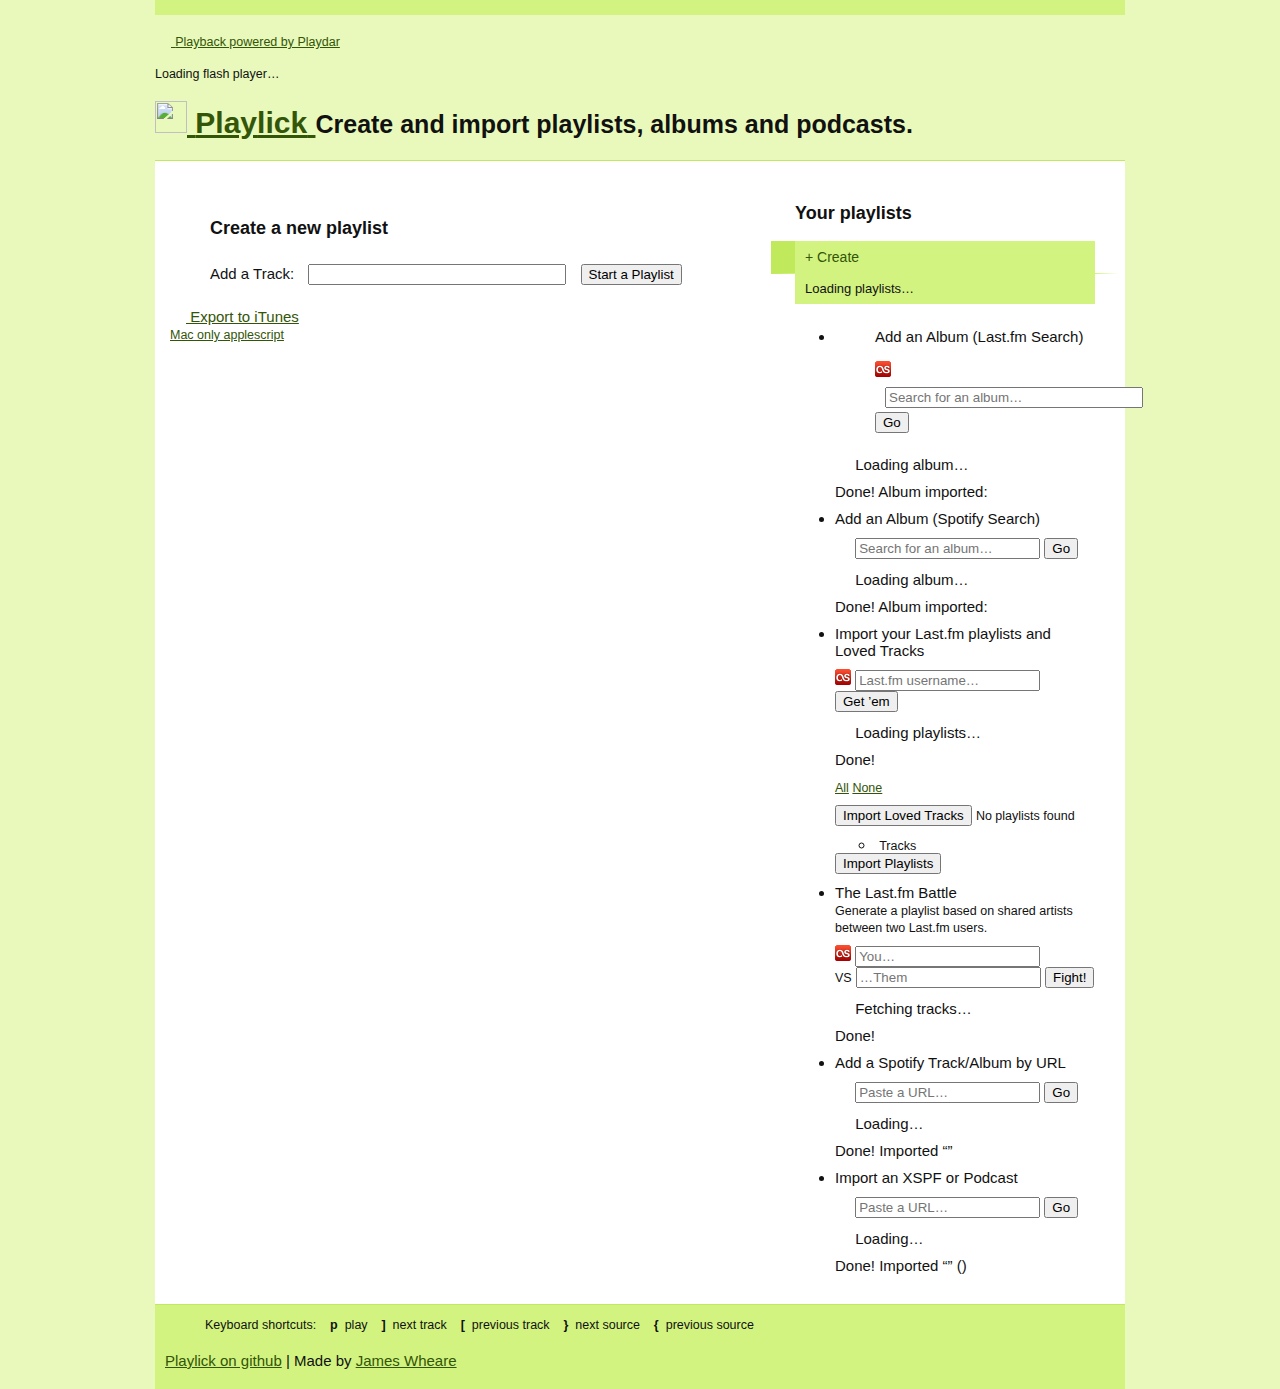
==== public/index.html @ 2d64e6e4 "Add shortcuts for next/previous source }/{" ====
<!DOCTYPE html>
<html lang="en">
    <head>
        <meta charset="utf-8">
        <title>Playlick</title>
        <meta name="description" content="Create and import playlists, albums and podcasts">
        <meta name="keywords" content="playlist, music, album, last.fm, podcast, playlick, playdar, github">
        <link rel="stylesheet" href="/playlick.css">
    </head>
    <body>
        <div id="viewport">
            <div id="powered">
                <p>
                    <a href="http://www.playdar.org/" class="icon">
                        <img src="/playdar_logo_16x16.png" width="16" height="16">
                        <small>Playback powered by Playdar</small>
                    </a>
                </p>
                <p>
                    <small id="playdarStatus">Loading flash player…</small>
                </p>
            </div>
            <h1 id="title">
                <a href="/" id="titleLink">
                    <img src="/logo.gif" width="32" height="32" class="logo">
                    <!-- <img src="/logo2.png" width="31" height="33" class="logo2"> -->
                    Play<span>lick</span>
                </a>
                <small>Create and import playlists, albums and podcasts.</small>
            </h1>
            
            <div id="content">
                <div id="sm2-container"></div>
                
                <div id="sidebar">
                    <h1>Your playlists</h1>
                    <div class="sidebar_list">
                        <ul id="playlists">
                            <li class="current"><a href="#new" id="create_playlist" class="playlist">+ Create</a></li>
                        </ul>
                        
                        <p id="loading_playlists">Loading playlists…</p>
                    </div>
                    <div class="sidebar_list">
                        <ul id="importers">
                            <li class="importer">
                                <form id="album_form">
                                    <p class="label">
                                        <label for="album_import_input">Add an Album (Last.fm Search)</label>
                                    </p>
                                    
                                    <img src="lastfm_icon.gif" width="16" height="16" class="favicon">
                                    <input type="text" name="album" id="album_import_input" class="importer_input" autocomplete="off" placeholder="Search for an album…" />
                                    <input type="hidden" name="artist_name" id="album_import_artist" />
                                    <input type="hidden" name="album_name" id="album_import_name" />
                                    <input type="submit" id="album_button" value="Go" />
                                </form>
                                <p class="messages" id="album_loading"><img src="/track_scanning.gif" width="16" height="16"> Loading album…</p>
                                <p class="messages" id="album_done">Done! Album imported: <span id="album_name"></span></p>
                                <p class="messages" id="album_error"></p>
                            </li>
                            
                            <li class="importer">
                                <form id="spotify_album_form">
                                    <p class="label">
                                        <label for="spotify_album_import_input">Add an Album (Spotify Search)</label>
                                    </p>
                                    
                                    <img src="spotify_icon.gif" width="16" height="16" class="favicon">
                                    <input type="text" name="album" id="spotify_album_import_input" class="importer_input" autocomplete="off" placeholder="Search for an album…" />
                                    <input type="hidden" name="spotifyUrl" id="spotify_album_import_url" />
                                    <input type="submit" id="spotify_album_button" value="Go" />
                                </form>
                                <p class="messages" id="spotify_album_loading"><img src="/track_scanning.gif" width="16" height="16"> Loading album…</p>
                                <p class="messages" id="spotify_album_done">Done! Album imported: <span id="spotify_album_name"></span></p>
                                <p class="messages" id="spotify_album_error"></p>
                            </li>
                            
                            <li class="importer">
                                <form id="lastfm_form">
                                    <p class="label">
                                        <label for="lastfm_input">Import your Last.fm playlists and Loved Tracks</label>
                                    </p>
                                    <img src="lastfm_icon.gif" width="16" height="16" class="favicon">
                                    <input type="text" name="username" id="lastfm_input" class="importer_input" placeholder="Last.fm username…" />
                                    <input type="submit" id="lastfm_button" value="Get ’em" />
                                </form>
                                
                                <p class="messages" id="lastfm_loading"><img src="/track_scanning.gif" width="16" height="16"> Loading playlists…</p>
                                <p class="messages" id="lastfm_error"></p>
                                <p class="messages" id="lastfm_import_error"></p>
                                <p class="messages" id="lastfm_imported">Done!</p>
                                
                                <form id="lastfm_playlists_form">
                                    <p class="messages" id="lastfm_done">
                                        <small id="lastfm_playlists_count"></small>
                                        <small>
                                            <a href="#" id="lastfm_playlists_all">All</a>
                                            <a href="#" id="lastfm_playlists_none">None</a>
                                        </small>
                                    </p>
                                    <p class="messages" id="lastfm_error_no_playlists">
                                        <input type="submit" value="Import Loved Tracks">
                                        <small>No playlists found</small>
                                    </p>
                                    <ul id="lastfm_playlists">
                                        <li class="header">&nbsp;<small>Tracks</small></li>
                                    </ul>
                                    <input type="submit" value="Import Playlists" class="submit">
                                </form>
                            </li>
                            
                            <li class="importer">
                                <form id="lastfm_battle_form">
                                    <p class="label">
                                        <label for="lastfm_battle_input_you">
                                            The Last.fm Battle
                                            <br>
                                            <small>Generate a playlist based on shared artists between two Last.fm users.</small>
                                        </label>
                                    </p>
                                    <img src="lastfm_icon.gif" width="16" height="16" class="favicon">
                                    
                                    <input type="text" name="you" id="lastfm_battle_input_you" placeholder="You…" />
                                    <br>
                                    <label for="lastfm_battle_input_they" class="favicon"><small>VS</small></label>
                                    <input type="text" name="they" id="lastfm_battle_input_they" placeholder="…Them" />
                                    <input type="submit" id="lastfm_battle_button" value="Fight!" />
                                    
                                    <p class="messages" id="generate_loading"><img src="/track_scanning.gif" width="16" height="16"> Fetching tracks…</p>
                                    <p class="messages" id="generate_done">Done!</p>
                                    <p class="messages" id="generate_error"></p>
                                </form>
                            </li>
                            
                            <li class="importer">
                                <form id="spotify_form">
                                    <p class="label">
                                        <label for="spotify_input">Add a Spotify Track/Album by URL</label>
                                    </p>
                                    
                                    <img src="spotify_icon.gif" width="16" height="16" class="favicon">
                                    <input type="text" name="url" id="spotify_input" class="importer_input" placeholder="Paste a URL…">
                                    <input type="submit" id="url_button" value="Go">
                                </form>
                                <p class="messages" id="spotify_loading"><img src="/track_scanning.gif" width="16" height="16"> Loading…</p>
                                <p class="messages" id="spotify_done">Done! Imported “<span id="spotify_title"></span>”</p>
                                <p class="messages" id="spotify_error"></p>
                            </li>
                            
                            <li class="importer">
                                <form id="url_form">
                                    <p class="label">
                                        <label for="url_input">Import an XSPF or Podcast</label>
                                    </p>
                                    
                                    <img src="podcast_icon.gif" width="16" height="16" class="favicon">
                                    <input type="text" name="url" id="url_input" class="importer_input" placeholder="Paste a URL…">
                                    <input type="submit" id="url_button" value="Go">
                                </form>
                                <p class="messages" id="url_loading"><img src="/track_scanning.gif" width="16" height="16"> Loading…</p>
                                <p class="messages" id="url_done">Done! Imported “<span id="url_title"></span>” (<span id="url_count"></span>)</p>
                                <p class="messages" id="url_error"></p>
                            </li>
                        </ul>
                    </div>
                </div>
                
                <div id="main">
                    <div id="manage">
                        <h1 id="playlistTitle">Create a new playlist</h1>
                        
                        <ol class="trackList" id="playlist"></ol>
                        
                        <form id="add_to_playlist">
                            <label for="add_track_input">Add a Track:</label>
                            <input type="text" name="track" id="add_track_input" />
                            <input type="hidden" name="artist_name" id="add_track_artist" />
                            <input type="hidden" name="track_name" id="add_track_name" />
                            <input type="submit" id="add_track_button" value="Start a Playlist" />
                        </form>
                        
                        <p id="tracksLoading"><img src="/track_scanning.gif" width="16" height="16">Loading tracks…</p>
                        <p id="tracksError">Failed to load tracks. Please try again later.</p>
                        
                        <div id="listActions">
                            <a id="playlistApplescript" href="#">
                                <img src="/itunes.png" width="16" height="16">
                                Export&nbsp;to&nbsp;iTunes<br>
                                <small>Mac&nbsp;only&nbsp;applescript</small>
                            </a>
                        </div>
                    </div>
                </div>
                
                <div id="footer">
                    <p id="shortcuts"><small>Keyboard shortcuts: &nbsp;&nbsp; <b>p</b>&nbsp;&nbsp;play &nbsp;&nbsp; <b>]</b>&nbsp;&nbsp;next track &nbsp;&nbsp; <b>[</b>&nbsp;&nbsp;previous track &nbsp;&nbsp; <b>}</b>&nbsp;&nbsp;next source &nbsp;&nbsp; <b>{</b>&nbsp;&nbsp;previous source</small></p>
                    
                    <p id="credits">
                        <a href="http://github.com/jwheare/playlick/tree/master">Playlick on github</a>
                        | Made by <a href="http://james.wheare.org/" rel="author">James Wheare</a>
                    </p>
                </div>
            </div>
        </div>
        
        <!-- jQuery -->
        <script src="/lib/jquery.js"></script>
        <script src="/lib/jquery-ui.js"></script>
        <script src="/lib/jquery.autocomplete.pack.js"></script>
        
        <!-- CouchDB -->
        <script src="/lib/couch.js"></script>
        
        <!-- Playdar -->
        <script src="/lib/playdar/playdar_compressed.js"></script>
        
        <!-- App -->
        <script src="/js/playlick.js"></script>
        
        <script>
            PLAYLICK.init();
            
            Playdar.setupClient(PLAYDAR.playdar_listeners);
            new Playdar.SM2Player(
                '/lib/sm2/script/soundmanager2-nodebug-jsmin.js',
                '/lib/sm2/swf/soundmanager2_flash9.swf',
                PLAYDAR.soundmanager_ready,
                {
                    debugMode: false
                }
            );
            
            Playdar.USE_STATUS_BAR = false;
            Playdar.MAX_CONCURRENT_RESOLUTIONS = 20;
            Playdar.auth_details.receiverurl = Playdar.Util.location_from_url("/playdar_auth.html").href;
        </script>
        
        <script type="text/javascript">
var _gaq = _gaq || [];
_gaq.push(['_setAccount', 'UA-174601-6']);
_gaq.push(['_trackPageview']);
(function() {
    var ga = document.createElement('script');
    ga.src = ('https:' == document.location.protocol ? 'https://ssl' : 'http://www') + '.google-analytics.com/ga.js';
    ga.setAttribute('async', 'true');
    document.documentElement.firstChild.appendChild(ga);
})();
        </script>
    </body>
</html>
---- playlick.css ----
/* Pallette
-------
#335507
#4c7a0f
#6ea31e
#92c137
#a8d840
#c0e95b
#d2f380
#e8f9bb
------- */
body {
    margin: 0;
    padding: 0 15px;
    font: normal 15px 'Helvetica', sans-serif;
    color: #111;
    background: #e8f9bb;
}
a img,
img {
    border: 0;
}
a {
    color: #335507;
}

form {
    margin: 0;
    padding: 0;
}

#viewport {
    width: 970px;
    margin: 0 auto;
    border-top: 15px solid #d2f380;
}

#content {
    clear: both;
    padding: 40px 0 0 0;
    border-top: 1px solid #c0e95b;
    background: #fff;
}
#content p {
    margin: 10px 0;
}

#content h1 {
    font-size: 18px;
    line-height: 25px;
}

/* Sidebar */
#sidebar {
    float: right;
    width: 300px;
    margin: 0 30px 15px 30px;
}
#sidebar h1 {
    margin: 0 0 15px 0;
}
.sidebar_list {
    margin: 15px 0;
}
.sidebar_list p#loading_playlists {
    margin: 0;
    padding: 5px 10px;
    font-size: 13px;
    line-height: 1.5;
    background: #d2f380;
}
.sidebar_list p#loading_playlists.unavailable {
    background: #f37d70;
}
ul#playlists {
    margin: 0;
    padding: 0;
    list-style-type: none;
    font-size: 14px;
}
ul#playlists li {
    margin: 0 -24px;
    border-right: 24px solid #fff;
    border-left: 24px solid #fff;
    border-bottom: 1px solid #d2f380;
    line-height: 32px;
}
ul#playlists li img {
    float: right;
    margin: 7px 0 0 3px;
    vertical-align: middle;
}
ul#playlists li a.playlist {
    display: block;
    padding: 0 10px;
    text-decoration: none;
    background: #e8f9bb;
}
ul#playlists li.current a.playlist {
    background: #d2f380;
}

ul#playlists li.current {
    border-left-color: #c0e95b;
}
ul#playlists li.playing a.playlist {
    background: #a8d840;
}
ul#playlists li a.playlist:hover {
    background: #c0e95b;
}
ul#playlists li a.playlist:active {
    background: #a8d840;
}

ul#playlists li form {
    padding: 0 7px;
    line-height: 32px;
    background: #c0e95b;
}
ul#playlists li a.edit_playlist {
    float: right;
    padding: 0 6px;
    font-size: 11px;
    visibility: hidden;
    background: #a8d840;
    text-decoration: none;
}
ul#playlists li:hover a.edit_playlist {
    visibility: visible;
}
ul#playlists li a.edit_playlist:hover {
    background: #92c137;
}

ul#playlists li a.playlist_playing {
    float: left;
    display: block;
    width: 24px;
    height: 32px;
    margin-left: -24px;
    padding: 0;
    text-align: center;
    font-size: 11px;
    text-decoration: none;
    cursor: default;
}
ul#playlists li.playing a.playlist_playing {
    background: #a8d840 url('track_play.gif') no-repeat 50% 50%;
}
ul#playlists li.playing a.playlist_playing:hover {
    background-color: #92c137;
}

ul#playlists li a.delete_playlist {
    float: right;
    width: 24px;
    margin-right: -24px;
    padding: 0;
    text-align: center;
    font-size: 11px;
    visibility: hidden;
    text-decoration: none;
}
ul#playlists li:hover a.delete_playlist {
    visibility: visible;
}
ul#playlists li a.delete_playlist:hover {
    background: #eee;
}
ul#playlists li input {
    margin-right: 5px;
}
ul#playlists li input.playlist_name {
    width: 180px;
}

#playdar {
    vertical-align: middle;
}
#playdar img {
    margin-right: 3px;
}

/* Main */
#main {
    float: left;
    width: 580px;
    margin: 15px;
    min-height: 200px;
}
#main h1 {
    margin: 0 0 15px 40px;
}
#main h1 img {
    float: right;
    margin: 0 24px 24px 0;
    vertical-align: middle;
}
#main h1 small {
    display: block;
    font-weight: normal;
    font-size: 12px;
    line-height: 20px;
}

p#shortcuts {
    margin: 0 0 20px 40px;
}

p#tracksLoading {
    display: none;
    margin: 0 0 20px 40px;
    line-height: 39px;
}
p#tracksLoading img {
    vertical-align: middle;
    margin-left: -27px;
    padding-right: 11px;
}
p#tracksError {
    display: none;
    margin: 0 0 20px 40px;
    line-height: 39px;
    color: #B0252B;
}

/* Import */
#import {
    display: none;
}
#import p.messages {
    display: none;
    margin: 20px 0 20px 40px;
}
#import p.messages img {
    margin: -3px 5px 0 0;
    vertical-align: middle;
}

/* Add track form */
form#add_to_playlist,
form#import_playlist_form,
form#xspf_form,
form#podcast_form,
form#album_form {
    margin: 20px 0 20px 40px;
    line-height: 25px;
}
form#add_to_playlist input#add_track_input,
form#import_playlist_form input#import_playlist_input,
form#album_form input#album_import_input,
form#xspf_form input#xspf_input,
form#podcast_form input#podcast_input {
    margin: 0 10px;
    width: 250px;
}

/* Track list */
.trackList {
    clear: both;
    margin: 0;
    padding: 0;
    list-style: none;
}
.trackList li {
    border-bottom: 1px solid #c0e95b;
    border-right: 24px solid #fff;
    font-size: 14px;
    line-height: 39px;
}
.trackList li.placeholder {
    border-top: 1px solid #335507;
}
.trackList li span.status {
    display: block;
    float: left;
    width: 39px;
    height: 39px;
    text-align: center;
}
.trackList li.scanning span.status {
    background: url('track_scanning.gif') no-repeat 50% 50%;
}
.trackList li.perfectMatch span.status {
    background: url('track_play.gif') no-repeat 50% 50%;
}
.trackList li span.status span {
    display: none;
}
.trackList li.perfectMatch span.status span.play {
    display: inline;
}
.trackList a.item {
    display: block;
    text-decoration: none;
}
.trackList span.contributor {
    margin-right: 3px;
    color: #4c7a0f;
}
.trackList strong.fn {
}
.trackList li.match {
    background-color: #e8f9bb;
}
.trackList li.match:hover {
    background-color: #a8d840;
}
.trackList li.playing,
.trackList li.paused {
    background: #c0e95b url('track_progress.gif') repeat-y 0 0;
}
.trackList li.playing:hover,
.trackList li.paused:hover {
    background-color: #a8d840;
}
.trackList a.remove {
    float: right;
    width: 24px;
    margin-right: -24px;
    padding: 0;
    text-align: center;
    font-size: 11px;
    visibility: hidden;
    text-decoration: none;
}
.trackList li:hover a.remove,
.trackList li.ui-sortable-helper a.remove {
    visibility: visible;
}
.trackList a.remove:hover {
    background: #eee;
}

.trackList a.show_sources {
    float: right;
    padding: 0 6px;
    font-size: 11px;
    visibility: hidden;
    background: #d2f380;
    text-decoration: none;
}
.trackList span.elapsed {
    float: right;
    visibility: hidden;
    margin-right: 8px;
    color: #335507;
    font-size: 11px;
}
.trackList li.perfectMatch span.elapsed {
    visibility: visible;
}
.trackList li.match:hover a.show_sources,
.trackList li.open a.show_sources {
    visibility: visible;
}
.trackList a.show_sources:hover {
    background: #c0e95b;
}

.sources {
    display: none;
    font-size: 12px;
    line-height: 22px;
}
.trackList li.open .sources {
    display: block;
}
.sources table {
    width: 100%;
    margin: 0;
    padding: 0;
    border: 0;
    background: #fff;
}
.sources table tbody td {
    background: #d2f380;
}
.sources table tbody.choice td {
    background: #c0e95b;
}
.sources table tbody:hover td {
    cursor: pointer;
    background: #a8d840;
}
.sources table td {
    padding: 8px 0 0 8px;
    border-top: 1px solid #c0e95b;
    vertical-align: top;
    color: #4c7a0f;
}
.sources table tr.info td,
.sources tbody > tr:first-child td {
    border-top: 0;
}
.sources table td.name img {
    float: right;
    margin: 5px 10px 5px 0;
    border: 1px solid #335507;
    -moz-border-radius: 3px;
    -webkit-border-radius: 3px;
}
.sources table td.name span {
    color: #335507;
}
.sources table tr.info td {
    padding-bottom: 8px;
    color: #6ea31e;
    line-height: 12px;
}
.sources table td.choice,
.sources table td.score {
    width: 18px;
    padding-right: 3px;
    text-align: center;
    vertical-align: middle;
}
.sources table td.score {
    font-size: 11px;
}
.sources table td.time,
.sources table td.size,
.sources table td.bitrate {
    width: 60px;
    padding-right: 8px;
    text-align: right;
}

#footer {
    margin-top: 15px;
    padding: 10px;
    clear: both;
    background: #d2f380;
    border-top: 1px solid #c0e95b;
}

/**
 * Autocomplete
**/

.ac_results {
    width: 253px !important;
    padding: 0;
    border: 1px solid #6ea31e;
    border-top: 0;
    overflow: hidden;
    z-index: 99999;
    background: #fff;
    color: #4c7a0f;
}

.ac_results ul {
    width: 100%;
    padding: 0;
    margin: 0;
    list-style: none;
}

.ac_results li {
    margin: 0;
    padding: 3px 5px;
    cursor: default;
    display: block;
    font-size: 13px;
    line-height: 18px;
    overflow: hidden;
}
.ac_results li strong {
    color: #335507;
}

.ac_loading {
    background: white url('indicator.gif') right center no-repeat;
}

.ac_odd {
    background-color: #e8f9bb;
}

.ac_over {
    background-color: #c0e95b;
}
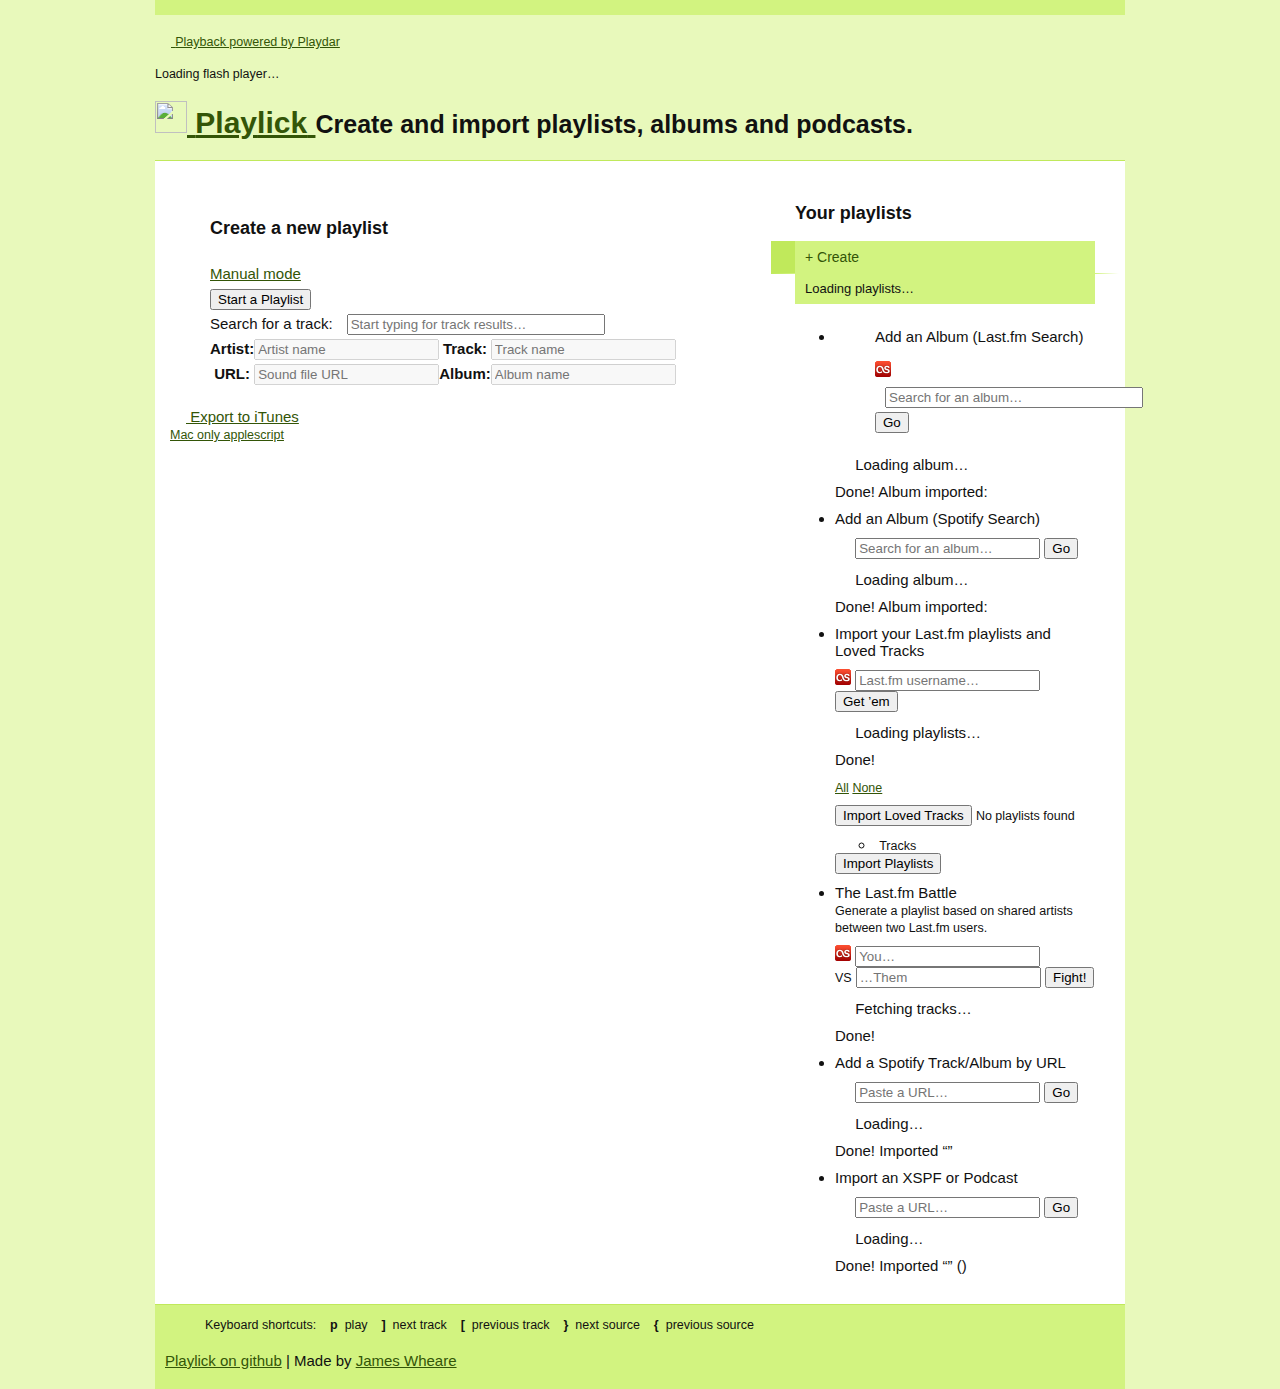
==== commit 927287ea: "Add track placeholder text and field focusing" ====
--- a/public/index.html
+++ b/public/index.html
@@ -30,8 +30,6 @@
             </h1>
             
             <div id="content">
-                <div id="sm2-container"></div>
-                
                 <div id="sidebar">
                     <h1>Your playlists</h1>
                     <div class="sidebar_list">
@@ -50,10 +48,10 @@
                                     </p>
                                     
                                     <img src="lastfm_icon.gif" width="16" height="16" class="favicon">
-                                    <input type="text" name="album" id="album_import_input" class="importer_input" autocomplete="off" placeholder="Search for an album…" />
-                                    <input type="hidden" name="artist_name" id="album_import_artist" />
-                                    <input type="hidden" name="album_name" id="album_import_name" />
-                                    <input type="submit" id="album_button" value="Go" />
+                                    <input type="text" name="album" id="album_import_input" class="importer_input" autocomplete="off" placeholder="Search for an album…">
+                                    <input type="hidden" name="artist_name" id="album_import_artist">
+                                    <input type="hidden" name="album_name" id="album_import_name">
+                                    <input type="submit" id="album_button" value="Go">
                                 </form>
                                 <p class="messages" id="album_loading"><img src="/track_scanning.gif" width="16" height="16"> Loading album…</p>
                                 <p class="messages" id="album_done">Done! Album imported: <span id="album_name"></span></p>
@@ -67,9 +65,9 @@
                                     </p>
                                     
                                     <img src="spotify_icon.gif" width="16" height="16" class="favicon">
-                                    <input type="text" name="album" id="spotify_album_import_input" class="importer_input" autocomplete="off" placeholder="Search for an album…" />
-                                    <input type="hidden" name="spotifyUrl" id="spotify_album_import_url" />
-                                    <input type="submit" id="spotify_album_button" value="Go" />
+                                    <input type="text" name="album" id="spotify_album_import_input" class="importer_input" autocomplete="off" placeholder="Search for an album…">
+                                    <input type="hidden" name="spotifyUrl" id="spotify_album_import_url">
+                                    <input type="submit" id="spotify_album_button" value="Go">
                                 </form>
                                 <p class="messages" id="spotify_album_loading"><img src="/track_scanning.gif" width="16" height="16"> Loading album…</p>
                                 <p class="messages" id="spotify_album_done">Done! Album imported: <span id="spotify_album_name"></span></p>
@@ -82,8 +80,8 @@
                                         <label for="lastfm_input">Import your Last.fm playlists and Loved Tracks</label>
                                     </p>
                                     <img src="lastfm_icon.gif" width="16" height="16" class="favicon">
-                                    <input type="text" name="username" id="lastfm_input" class="importer_input" placeholder="Last.fm username…" />
-                                    <input type="submit" id="lastfm_button" value="Get ’em" />
+                                    <input type="text" name="username" id="lastfm_input" class="importer_input" placeholder="Last.fm username…">
+                                    <input type="submit" id="lastfm_button" value="Get ’em">
                                 </form>
                                 
                                 <p class="messages" id="lastfm_loading"><img src="/track_scanning.gif" width="16" height="16"> Loading playlists…</p>
@@ -121,11 +119,11 @@
                                     </p>
                                     <img src="lastfm_icon.gif" width="16" height="16" class="favicon">
                                     
-                                    <input type="text" name="you" id="lastfm_battle_input_you" placeholder="You…" />
+                                    <input type="text" name="you" id="lastfm_battle_input_you" class="importer_input" placeholder="You…">
                                     <br>
                                     <label for="lastfm_battle_input_they" class="favicon"><small>VS</small></label>
-                                    <input type="text" name="they" id="lastfm_battle_input_they" placeholder="…Them" />
-                                    <input type="submit" id="lastfm_battle_button" value="Fight!" />
+                                    <input type="text" name="they" id="lastfm_battle_input_they" class="importer_input" placeholder="…Them">
+                                    <input type="submit" id="lastfm_battle_button" value="Fight!">
                                     
                                     <p class="messages" id="generate_loading"><img src="/track_scanning.gif" width="16" height="16"> Fetching tracks…</p>
                                     <p class="messages" id="generate_done">Done!</p>
@@ -167,29 +165,66 @@
                 </div>
                 
                 <div id="main">
-                    <div id="manage">
-                        <h1 id="playlistTitle">Create a new playlist</h1>
-                        
-                        <ol class="trackList" id="playlist"></ol>
-                        
-                        <form id="add_to_playlist">
-                            <label for="add_track_input">Add a Track:</label>
-                            <input type="text" name="track" id="add_track_input" />
-                            <input type="hidden" name="artist_name" id="add_track_artist" />
-                            <input type="hidden" name="track_name" id="add_track_name" />
-                            <input type="submit" id="add_track_button" value="Start a Playlist" />
-                        </form>
-                        
-                        <p id="tracksLoading"><img src="/track_scanning.gif" width="16" height="16">Loading tracks…</p>
-                        <p id="tracksError">Failed to load tracks. Please try again later.</p>
-                        
-                        <div id="listActions">
-                            <a id="playlistApplescript" href="#">
-                                <img src="/itunes.png" width="16" height="16">
-                                Export&nbsp;to&nbsp;iTunes<br>
-                                <small>Mac&nbsp;only&nbsp;applescript</small>
-                            </a>
+                    <h1 id="playlistTitle">Create a new playlist</h1>
+                    
+                    <ol class="trackList" id="playlist"></ol>
+                    
+                    <form id="add_to_playlist">
+                        <a href="#" id="addModeToggle">Manual mode</a>
+                        
+                        <br>
+                        
+                        <input type="submit" id="add_track_button" value="Start a Playlist">
+                        
+                        <div id="autoAdd">
+                            <label for="add_track_input">Search for a track:</label>
+                            <input type="text" name="track" id="add_track_input" placeholder="Start typing for track results…">
+                            <input type="hidden" name="artistName" id="add_track_artist">
+                            <input type="hidden" name="trackName" id="add_track_name">
+                            <input type="hidden" name="autocomplete" value="1">
                         </div>
+                        
+                        <table border="0" cellspacing="0" cellpadding="0" id="manualAdd">
+                            <tr>
+                                <th>
+                                    <label for="manualAddArtistInput">Artist:</label>
+                                </th>
+                                <td>
+                                    <input type="text" name="artistName" id="manualAddArtistInput" disabled="disabled" placeholder="Artist name">
+                                </td>
+                                <th>
+                                    <label for="manualAddTrackInput">Track:</label>
+                                </th>
+                                <td>
+                                    <input type="text" name="trackName" id="manualAddTrackInput" disabled="disabled" placeholder="Track name">
+                                </td>
+                            </tr>
+                            <tr>
+                                <th>
+                                    <label for="manualAddUrlInput">URL:</label>
+                                </th>
+                                <td>
+                                    <input type="text" name="url" id="manualAddUrlInput" disabled="disabled" placeholder="Sound file URL">
+                                </td>
+                                <th>
+                                    <label for="manualAddAlbumInput">Album:</label>
+                                </th>
+                                <td>
+                                    <input type="text" name="albumName" id="manualAddAlbumInput" disabled="disabled" placeholder="Album name">
+                                </td>
+                            </tr>
+                        </table>
+                    </form>
+                    
+                    <p id="tracksLoading"><img src="/track_scanning.gif" width="16" height="16">Loading tracks…</p>
+                    <p id="tracksError">Failed to load tracks. Please try again later.</p>
+                    
+                    <div id="listActions">
+                        <a id="playlistApplescript" href="#">
+                            <img src="/itunes.png" width="16" height="16">
+                            Export&nbsp;to&nbsp;iTunes<br>
+                            <small>Mac&nbsp;only&nbsp;applescript</small>
+                        </a>
                     </div>
                 </div>
                 
@@ -201,6 +236,8 @@
                         | Made by <a href="http://james.wheare.org/" rel="author">James Wheare</a>
                     </p>
                 </div>
+                
+                <div id="sm2-container"></div>
             </div>
         </div>
         
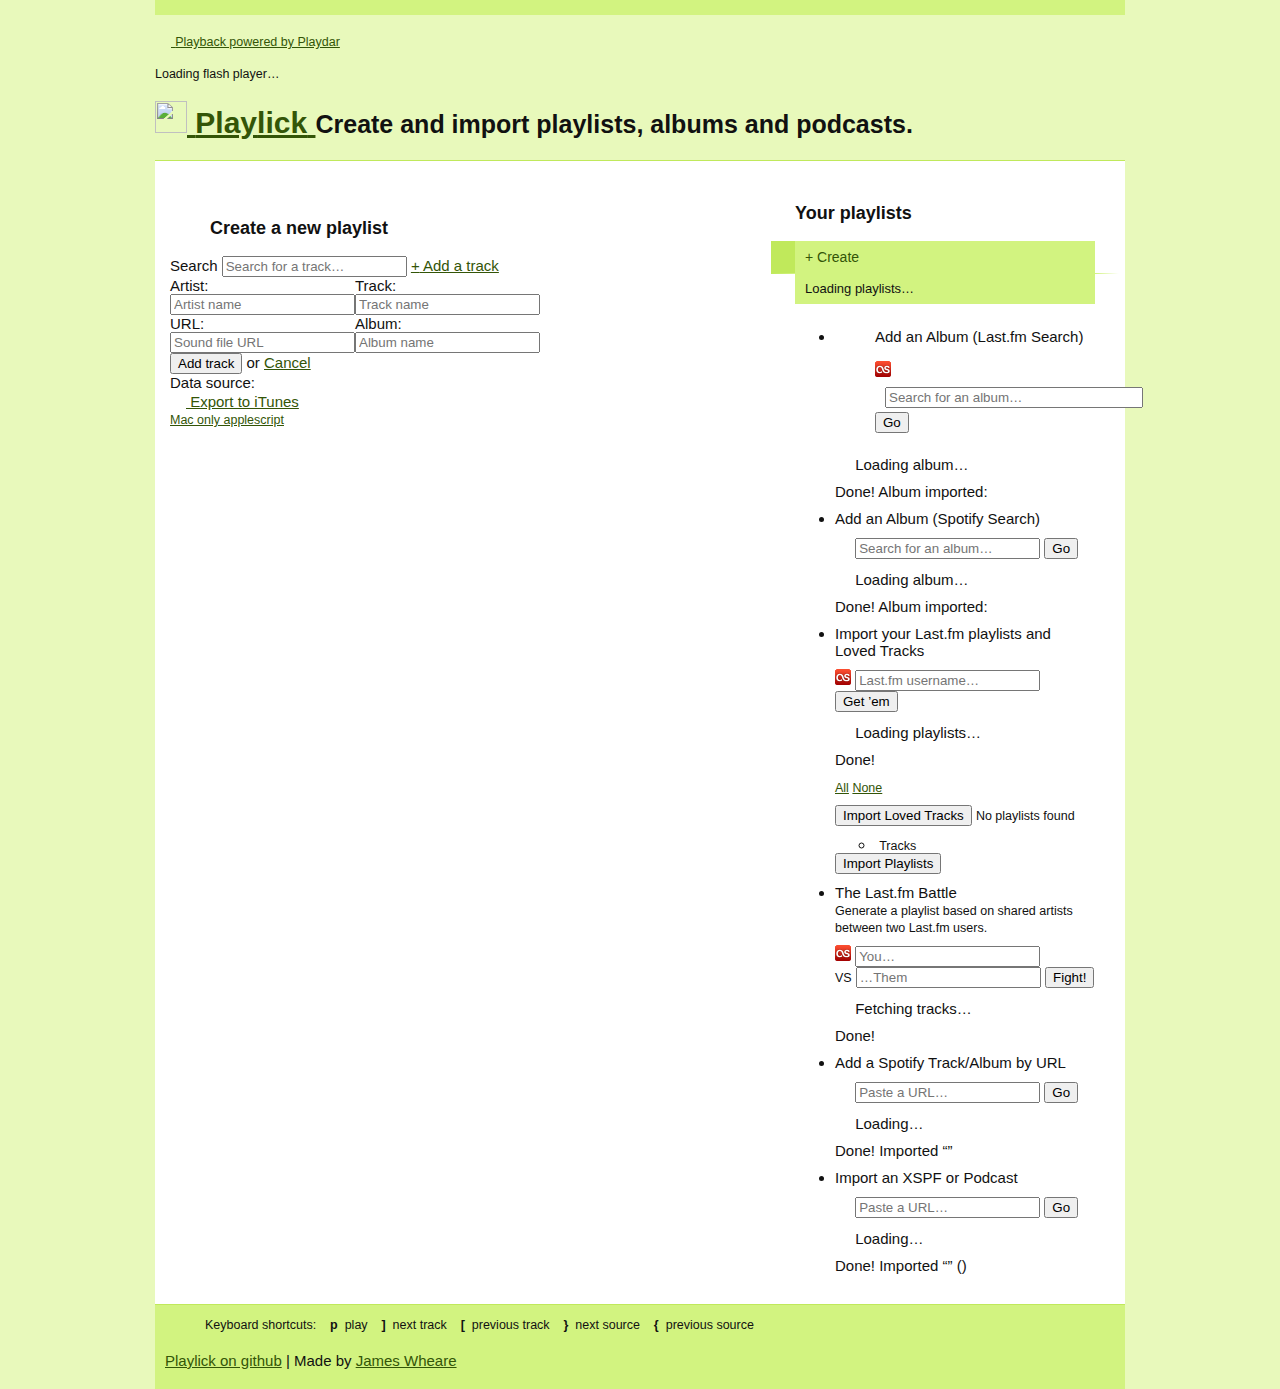
==== commit 04214da6: "Redesign add track form and playlist layout." ====
--- a/public/index.html
+++ b/public/index.html
@@ -167,57 +167,60 @@
                 <div id="main">
                     <h1 id="playlistTitle">Create a new playlist</h1>
                     
+                    <p id="tracksLoading"><img src="/track_scanning.gif" width="16" height="16">Loading tracks…</p>
+                    <p id="tracksError">Failed to load tracks. Please try again later.</p>
+                    
                     <ol class="trackList" id="playlist"></ol>
                     
-                    <form id="add_to_playlist">
-                        <a href="#" id="addModeToggle">Manual mode</a>
+                    <form id="addTrackForm">
+                        <span id="addTrackSearch">
+                            <label for="addTrackSearchInput">Search</label>
+                            <input type="text" name="trackSearch" id="addTrackSearchInput" placeholder="Search for a track…">
+                        </span>
                         
-                        <br>
+                        <a href="#" id="addTrackButton">
+                            <span class="icon">+</span>
+                            <span>Add a track</span>
+                        </a>
                         
-                        <input type="submit" id="add_track_button" value="Start a Playlist">
-                        
-                        <div id="autoAdd">
-                            <label for="add_track_input">Search for a track:</label>
-                            <input type="text" name="track" id="add_track_input" placeholder="Start typing for track results…">
-                            <input type="hidden" name="artistName" id="add_track_artist">
-                            <input type="hidden" name="trackName" id="add_track_name">
-                            <input type="hidden" name="autocomplete" value="1">
-                        </div>
-                        
-                        <table border="0" cellspacing="0" cellpadding="0" id="manualAdd">
-                            <tr>
-                                <th>
-                                    <label for="manualAddArtistInput">Artist:</label>
-                                </th>
-                                <td>
-                                    <input type="text" name="artistName" id="manualAddArtistInput" disabled="disabled" placeholder="Artist name">
-                                </td>
-                                <th>
-                                    <label for="manualAddTrackInput">Track:</label>
-                                </th>
-                                <td>
-                                    <input type="text" name="trackName" id="manualAddTrackInput" disabled="disabled" placeholder="Track name">
+                        <table border="0" cellspacing="0" cellpadding="0" id="addTrackTable">
+                            <tr class="fields">
+                                <td>
+                                    <label for="addTrackArtistInput">Artist:</label>
+                                    <br>
+                                    <input type="text" name="artistName" id="addTrackArtistInput" placeholder="Artist name">
+                                </td>
+                                <td>
+                                    <label for="addTrackTrackInput">Track:</label>
+                                    <br>
+                                    <input type="text" name="trackName" id="addTrackTrackInput" placeholder="Track name">
+                                </td>
+                            </tr>
+                            <tr class="fields">
+                                <td>
+                                    <label for="addTrackUrlInput">URL:</label>
+                                    <br>
+                                    <input type="text" name="url" id="addTrackUrlInput" placeholder="Sound file URL">
+                                </td>
+                                <td>
+                                    <label for="addTrackAlbumInput">Album:</label>
+                                    <br>
+                                    <input type="text" name="albumName" id="addTrackAlbumInput" placeholder="Album name">
                                 </td>
                             </tr>
                             <tr>
-                                <th>
-                                    <label for="manualAddUrlInput">URL:</label>
-                                </th>
-                                <td>
-                                    <input type="text" name="url" id="manualAddUrlInput" disabled="disabled" placeholder="Sound file URL">
-                                </td>
-                                <th>
-                                    <label for="manualAddAlbumInput">Album:</label>
-                                </th>
-                                <td>
-                                    <input type="text" name="albumName" id="manualAddAlbumInput" disabled="disabled" placeholder="Album name">
+                                <td colspan="2" class="addTrackSubmitCell">
+                                    <input type="submit" id="addTrackSubmit" value="Add track">
+                                    or <a href="#" id="addTrackCancel">Cancel</a>
                                 </td>
                             </tr>
                         </table>
                     </form>
                     
-                    <p id="tracksLoading"><img src="/track_scanning.gif" width="16" height="16">Loading tracks…</p>
-                    <p id="tracksError">Failed to load tracks. Please try again later.</p>
+                    <div id="listFooter">
+                        <span id="playlistSource">Data source: <a href="#" id="playlistSourceLink"></a></span>
+                        <span id="playlistCopyright"></span>
+                    </div>
                     
                     <div id="listActions">
                         <a id="playlistApplescript" href="#">
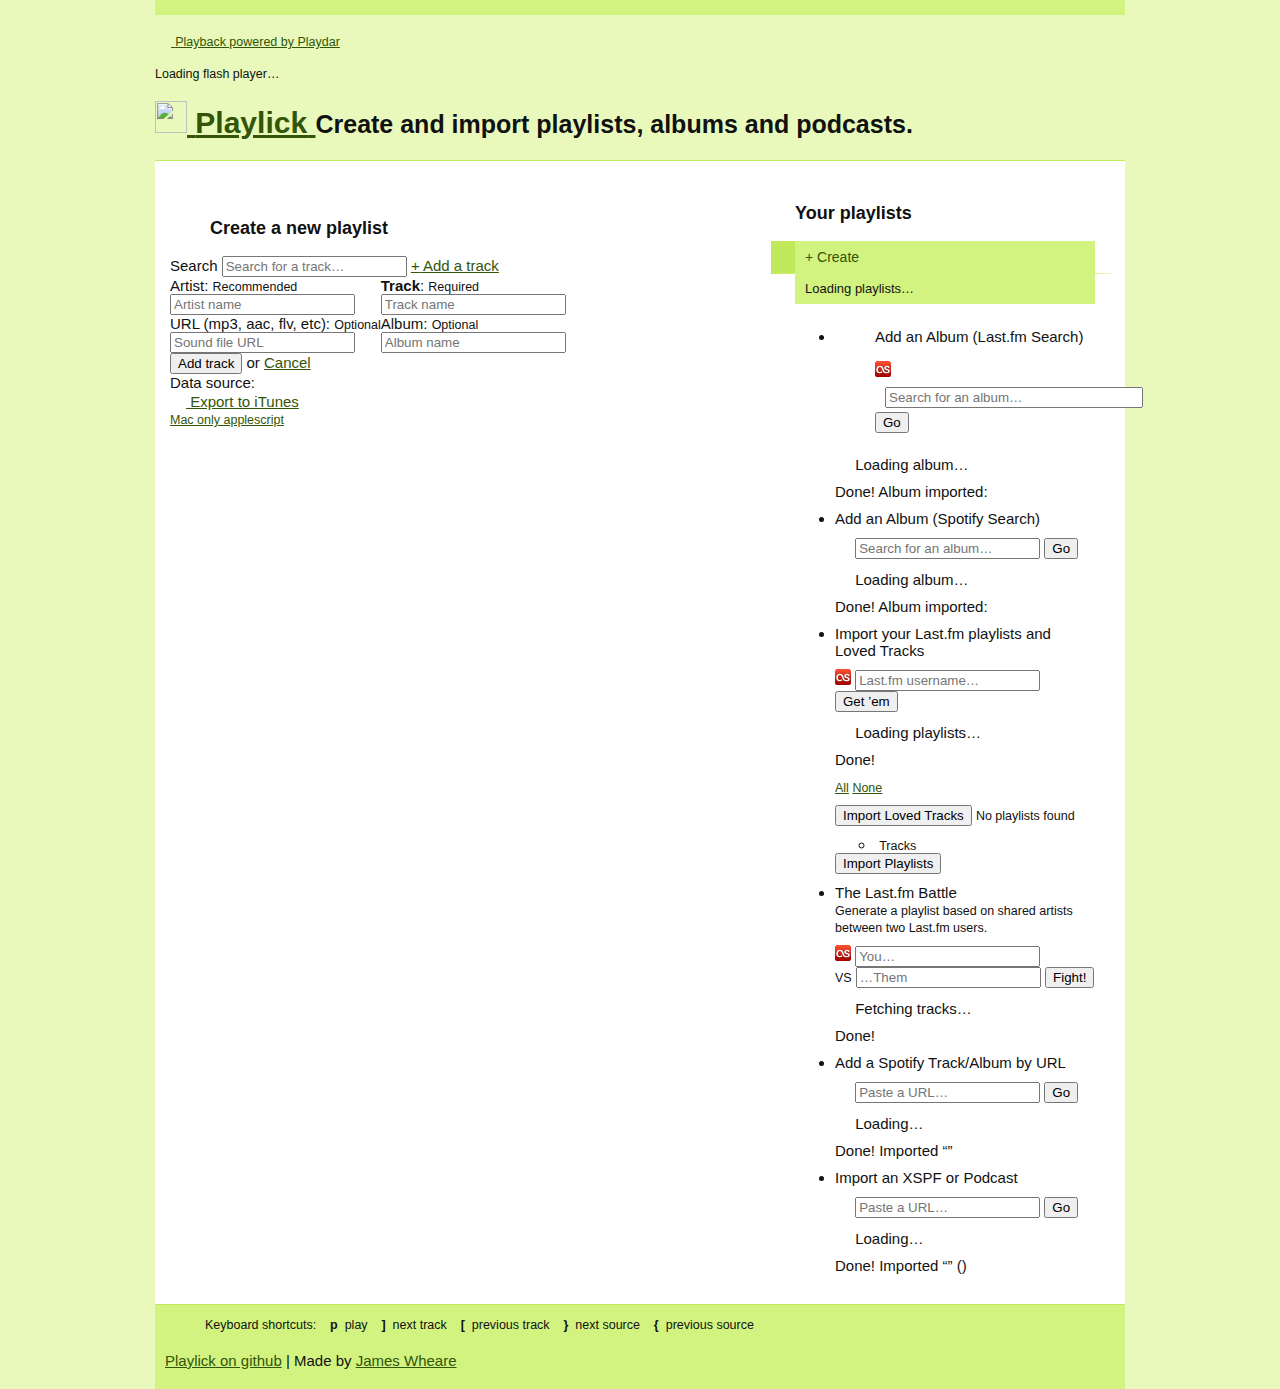
==== commit 0427ab84: "Explanatory text for add track form. Filter out podcast descriptions that are the same as the subtit" ====
--- a/public/index.html
+++ b/public/index.html
@@ -186,24 +186,24 @@
                         <table border="0" cellspacing="0" cellpadding="0" id="addTrackTable">
                             <tr class="fields">
                                 <td>
-                                    <label for="addTrackArtistInput">Artist:</label>
+                                    <label for="addTrackArtistInput">Artist: <small>Recommended</small></label>
                                     <br>
                                     <input type="text" name="artistName" id="addTrackArtistInput" placeholder="Artist name">
                                 </td>
                                 <td>
-                                    <label for="addTrackTrackInput">Track:</label>
+                                    <label for="addTrackTrackInput"><strong>Track</strong>: <small>Required</small></label>
                                     <br>
                                     <input type="text" name="trackName" id="addTrackTrackInput" placeholder="Track name">
                                 </td>
                             </tr>
                             <tr class="fields">
                                 <td>
-                                    <label for="addTrackUrlInput">URL:</label>
+                                    <label for="addTrackUrlInput">URL (mp3, aac, flv, etc): <small>Optional</small></label>
                                     <br>
                                     <input type="text" name="url" id="addTrackUrlInput" placeholder="Sound file URL">
                                 </td>
                                 <td>
-                                    <label for="addTrackAlbumInput">Album:</label>
+                                    <label for="addTrackAlbumInput">Album: <small>Optional</small></label>
                                     <br>
                                     <input type="text" name="albumName" id="addTrackAlbumInput" placeholder="Album name">
                                 </td>
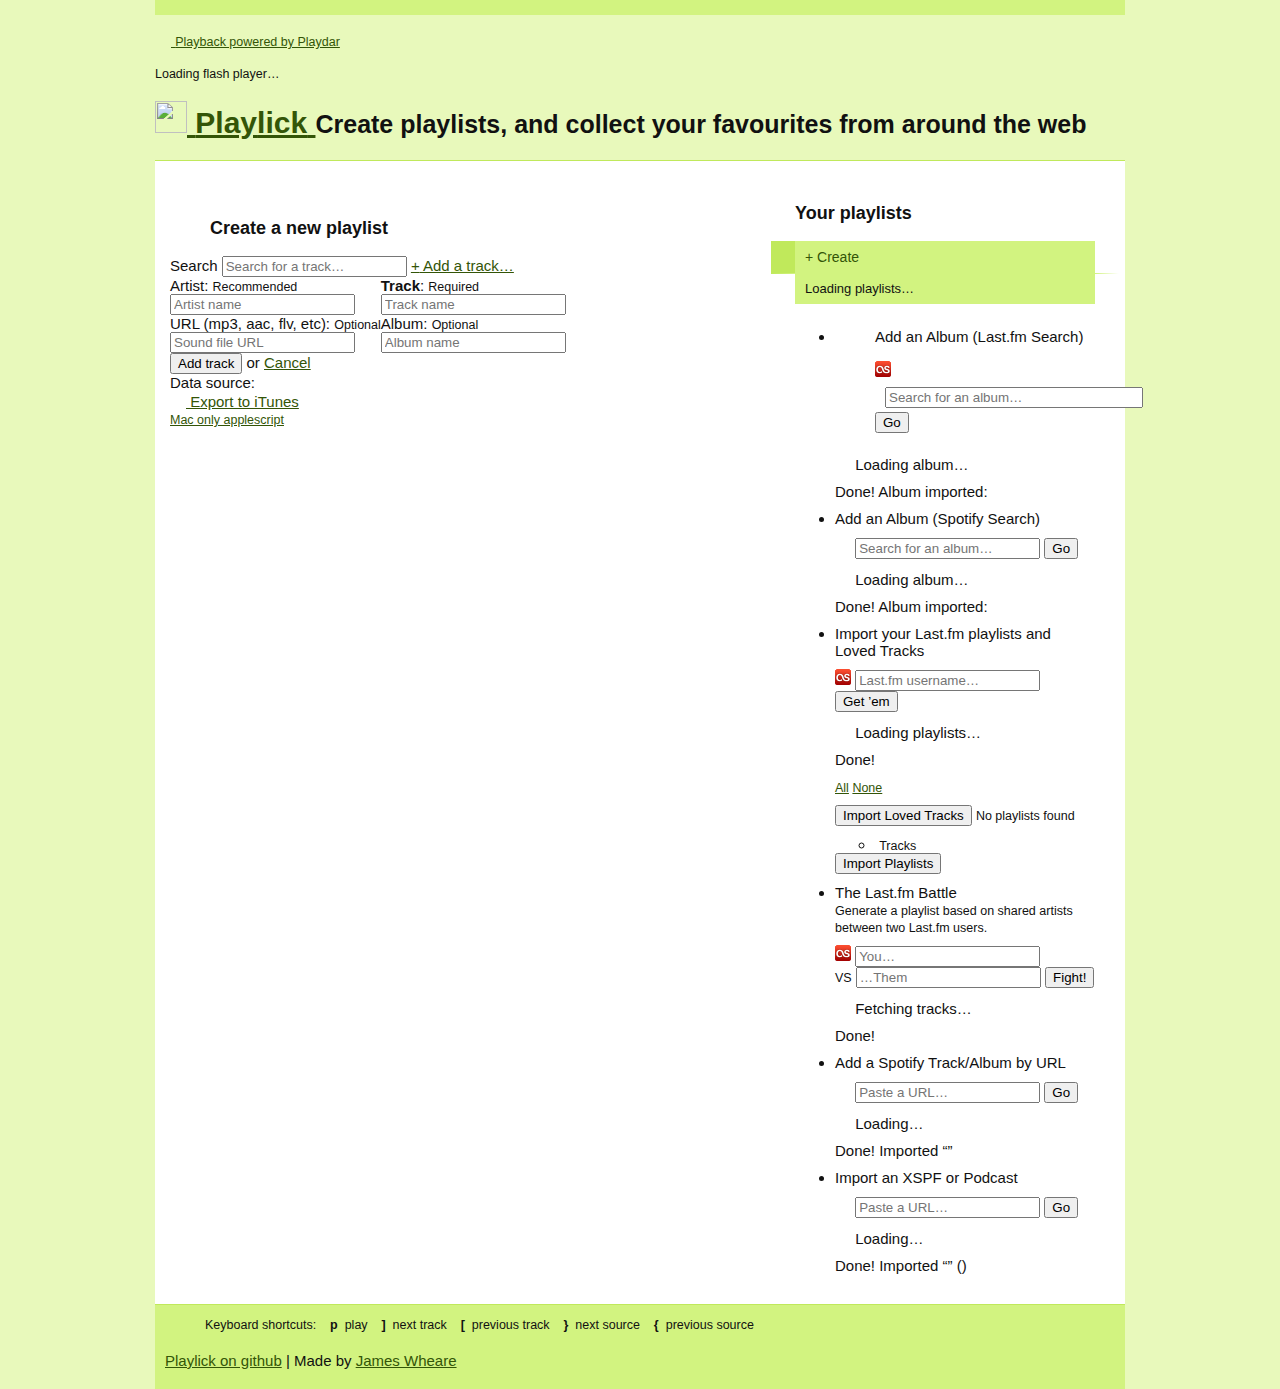
==== commit dd7193c9: "Tweak subtitle. Left margin on playlist image" ====
--- a/public/index.html
+++ b/public/index.html
@@ -3,7 +3,7 @@
     <head>
         <meta charset="utf-8">
         <title>Playlick</title>
-        <meta name="description" content="Create and import playlists, albums and podcasts">
+        <meta name="description" content="Create playlists, and collect your favourites from around the web">
         <meta name="keywords" content="playlist, music, album, last.fm, podcast, playlick, playdar, github">
         <link rel="stylesheet" href="/playlick.css">
     </head>
@@ -26,7 +26,7 @@
                     <!-- <img src="/logo2.png" width="31" height="33" class="logo2"> -->
                     Play<span>lick</span>
                 </a>
-                <small>Create and import playlists, albums and podcasts.</small>
+                <small>Create playlists, and collect your favourites from around the web</small>
             </h1>
             
             <div id="content">
@@ -180,7 +180,7 @@
                         
                         <a href="#" id="addTrackButton">
                             <span class="icon">+</span>
-                            <span>Add a track</span>
+                            <span>Add a track…</span>
                         </a>
                         
                         <table border="0" cellspacing="0" cellpadding="0" id="addTrackTable">
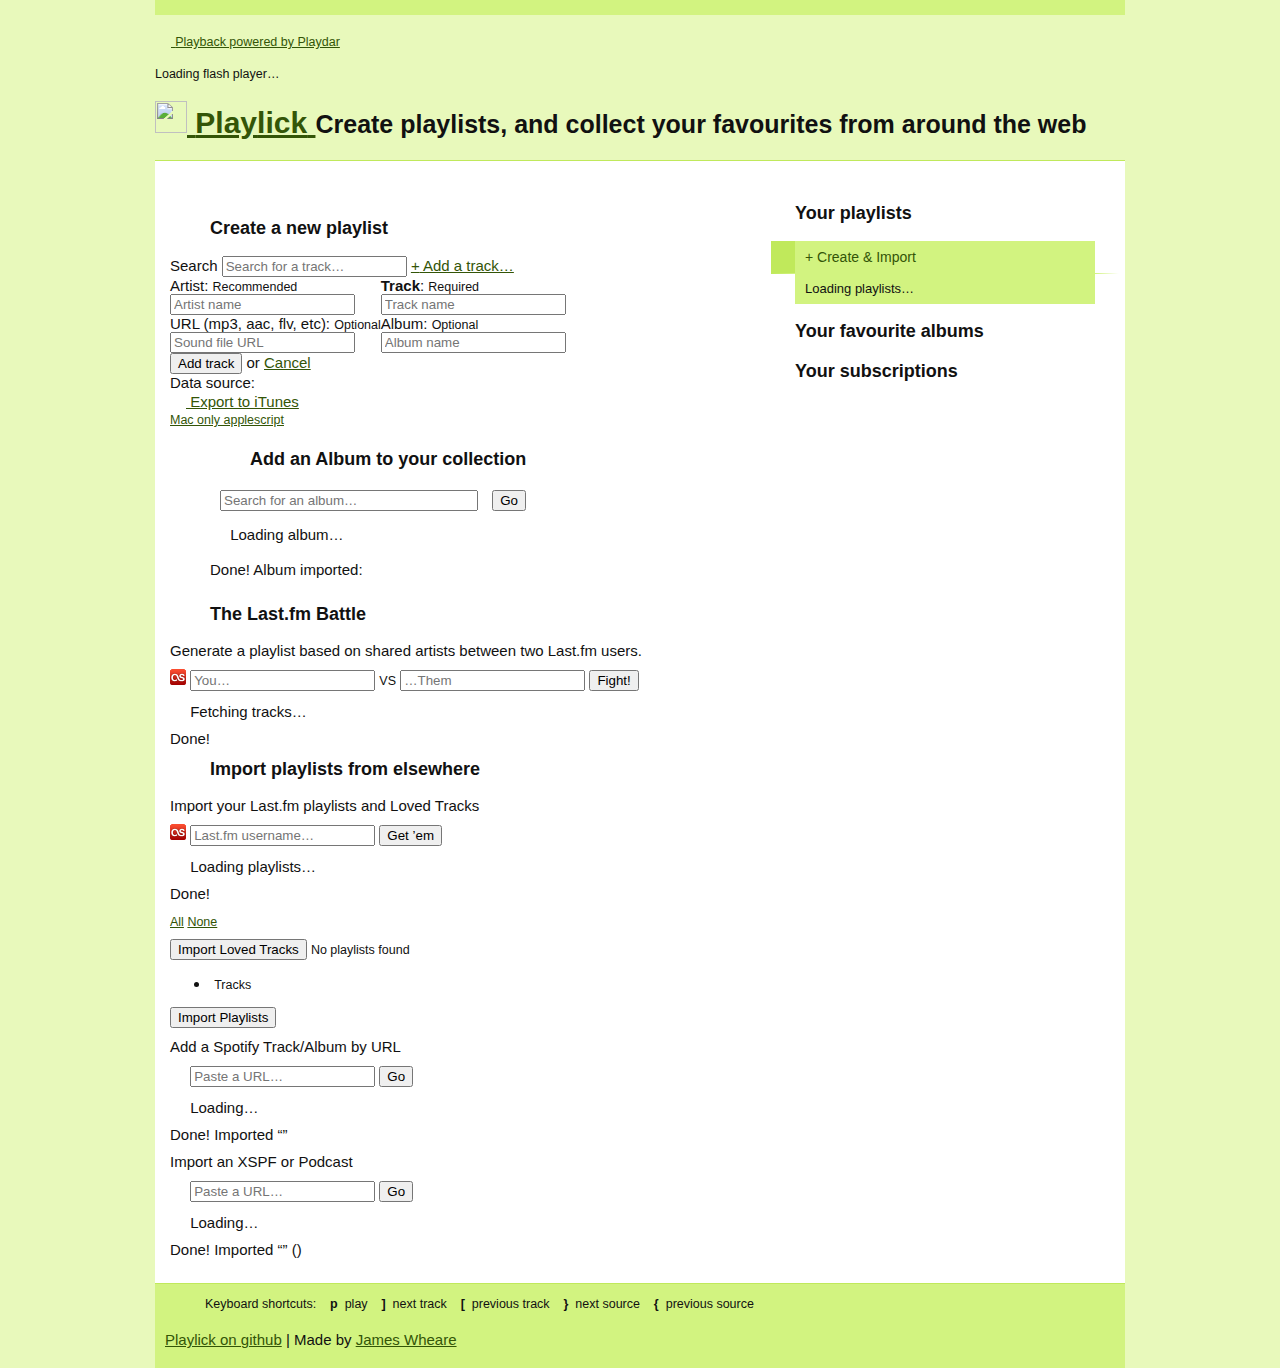
==== commit 79e5a322: "Fix current playlist state bug on create. Separate out subscription playlists. Disable GA while PLAY" ====
--- a/public/index.html
+++ b/public/index.html
@@ -33,139 +33,28 @@
                 <div id="sidebar">
                     <h1>Your playlists</h1>
                     <div class="sidebar_list">
-                        <ul id="playlists">
-                            <li class="current"><a href="#new" id="create_playlist" class="playlist">+ Create</a></li>
+                        <ul class="playlists" id="playlists">
+                            <li class="current"><a href="#" id="create_playlist" class="create playlist">+ Create &amp; Import</a></li>
                         </ul>
                         
                         <p id="loading_playlists">Loading playlists…</p>
                     </div>
+                    
+                    <h1 id="albumsTitle">Your favourite albums</h1>
                     <div class="sidebar_list">
-                        <ul id="importers">
-                            <li class="importer">
-                                <form id="album_form">
-                                    <p class="label">
-                                        <label for="album_import_input">Add an Album (Last.fm Search)</label>
-                                    </p>
-                                    
-                                    <img src="lastfm_icon.gif" width="16" height="16" class="favicon">
-                                    <input type="text" name="album" id="album_import_input" class="importer_input" autocomplete="off" placeholder="Search for an album…">
-                                    <input type="hidden" name="artist_name" id="album_import_artist">
-                                    <input type="hidden" name="album_name" id="album_import_name">
-                                    <input type="submit" id="album_button" value="Go">
-                                </form>
-                                <p class="messages" id="album_loading"><img src="/track_scanning.gif" width="16" height="16"> Loading album…</p>
-                                <p class="messages" id="album_done">Done! Album imported: <span id="album_name"></span></p>
-                                <p class="messages" id="album_error"></p>
-                            </li>
-                            
-                            <li class="importer">
-                                <form id="spotify_album_form">
-                                    <p class="label">
-                                        <label for="spotify_album_import_input">Add an Album (Spotify Search)</label>
-                                    </p>
-                                    
-                                    <img src="spotify_icon.gif" width="16" height="16" class="favicon">
-                                    <input type="text" name="album" id="spotify_album_import_input" class="importer_input" autocomplete="off" placeholder="Search for an album…">
-                                    <input type="hidden" name="spotifyUrl" id="spotify_album_import_url">
-                                    <input type="submit" id="spotify_album_button" value="Go">
-                                </form>
-                                <p class="messages" id="spotify_album_loading"><img src="/track_scanning.gif" width="16" height="16"> Loading album…</p>
-                                <p class="messages" id="spotify_album_done">Done! Album imported: <span id="spotify_album_name"></span></p>
-                                <p class="messages" id="spotify_album_error"></p>
-                            </li>
-                            
-                            <li class="importer">
-                                <form id="lastfm_form">
-                                    <p class="label">
-                                        <label for="lastfm_input">Import your Last.fm playlists and Loved Tracks</label>
-                                    </p>
-                                    <img src="lastfm_icon.gif" width="16" height="16" class="favicon">
-                                    <input type="text" name="username" id="lastfm_input" class="importer_input" placeholder="Last.fm username…">
-                                    <input type="submit" id="lastfm_button" value="Get ’em">
-                                </form>
-                                
-                                <p class="messages" id="lastfm_loading"><img src="/track_scanning.gif" width="16" height="16"> Loading playlists…</p>
-                                <p class="messages" id="lastfm_error"></p>
-                                <p class="messages" id="lastfm_import_error"></p>
-                                <p class="messages" id="lastfm_imported">Done!</p>
-                                
-                                <form id="lastfm_playlists_form">
-                                    <p class="messages" id="lastfm_done">
-                                        <small id="lastfm_playlists_count"></small>
-                                        <small>
-                                            <a href="#" id="lastfm_playlists_all">All</a>
-                                            <a href="#" id="lastfm_playlists_none">None</a>
-                                        </small>
-                                    </p>
-                                    <p class="messages" id="lastfm_error_no_playlists">
-                                        <input type="submit" value="Import Loved Tracks">
-                                        <small>No playlists found</small>
-                                    </p>
-                                    <ul id="lastfm_playlists">
-                                        <li class="header">&nbsp;<small>Tracks</small></li>
-                                    </ul>
-                                    <input type="submit" value="Import Playlists" class="submit">
-                                </form>
-                            </li>
-                            
-                            <li class="importer">
-                                <form id="lastfm_battle_form">
-                                    <p class="label">
-                                        <label for="lastfm_battle_input_you">
-                                            The Last.fm Battle
-                                            <br>
-                                            <small>Generate a playlist based on shared artists between two Last.fm users.</small>
-                                        </label>
-                                    </p>
-                                    <img src="lastfm_icon.gif" width="16" height="16" class="favicon">
-                                    
-                                    <input type="text" name="you" id="lastfm_battle_input_you" class="importer_input" placeholder="You…">
-                                    <br>
-                                    <label for="lastfm_battle_input_they" class="favicon"><small>VS</small></label>
-                                    <input type="text" name="they" id="lastfm_battle_input_they" class="importer_input" placeholder="…Them">
-                                    <input type="submit" id="lastfm_battle_button" value="Fight!">
-                                    
-                                    <p class="messages" id="generate_loading"><img src="/track_scanning.gif" width="16" height="16"> Fetching tracks…</p>
-                                    <p class="messages" id="generate_done">Done!</p>
-                                    <p class="messages" id="generate_error"></p>
-                                </form>
-                            </li>
-                            
-                            <li class="importer">
-                                <form id="spotify_form">
-                                    <p class="label">
-                                        <label for="spotify_input">Add a Spotify Track/Album by URL</label>
-                                    </p>
-                                    
-                                    <img src="spotify_icon.gif" width="16" height="16" class="favicon">
-                                    <input type="text" name="url" id="spotify_input" class="importer_input" placeholder="Paste a URL…">
-                                    <input type="submit" id="url_button" value="Go">
-                                </form>
-                                <p class="messages" id="spotify_loading"><img src="/track_scanning.gif" width="16" height="16"> Loading…</p>
-                                <p class="messages" id="spotify_done">Done! Imported “<span id="spotify_title"></span>”</p>
-                                <p class="messages" id="spotify_error"></p>
-                            </li>
-                            
-                            <li class="importer">
-                                <form id="url_form">
-                                    <p class="label">
-                                        <label for="url_input">Import an XSPF or Podcast</label>
-                                    </p>
-                                    
-                                    <img src="podcast_icon.gif" width="16" height="16" class="favicon">
-                                    <input type="text" name="url" id="url_input" class="importer_input" placeholder="Paste a URL…">
-                                    <input type="submit" id="url_button" value="Go">
-                                </form>
-                                <p class="messages" id="url_loading"><img src="/track_scanning.gif" width="16" height="16"> Loading…</p>
-                                <p class="messages" id="url_done">Done! Imported “<span id="url_title"></span>” (<span id="url_count"></span>)</p>
-                                <p class="messages" id="url_error"></p>
-                            </li>
-                        </ul>
+                        <ul class="playlists" id="albums"></ul>
+                    </div>
+                    
+                    <h1 id="subscriptionsTitle">Your subscriptions</h1>
+                    <div class="sidebar_list">
+                        <ul class="playlists" id="subscriptions"></ul>
                     </div>
                 </div>
                 
                 <div id="main">
-                    <h1 id="playlistTitle">Create a new playlist</h1>
+                    <h1 id="createPlaylist">Create a new playlist</h1>
+                    
+                    <div id="playlistHeader"></div>
                     
                     <p id="tracksLoading"><img src="/track_scanning.gif" width="16" height="16">Loading tracks…</p>
                     <p id="tracksError">Failed to load tracks. Please try again later.</p>
@@ -228,6 +117,105 @@
                             Export&nbsp;to&nbsp;iTunes<br>
                             <small>Mac&nbsp;only&nbsp;applescript</small>
                         </a>
+                    </div>
+                    
+                    <div id="mainImporters">
+                        <form id="album_form">
+                            <h1><label for="album_import_input">Add an Album to your collection</label></h1>
+                            
+                            <p>
+                                <input type="text" name="album" id="album_import_input" class="importer_input" autocomplete="off" placeholder="Search for an album…">
+                                <input type="hidden" name="artist_name" id="album_import_artist">
+                                <input type="hidden" name="album_name" id="album_import_name">
+                                <input type="submit" id="album_button" value="Go">
+                            </p>
+                            <p class="messages" id="album_loading"><img src="/track_scanning.gif" width="16" height="16"> Loading album…</p>
+                            <p class="messages" id="album_done">Done! Album imported: <span id="album_name"></span></p>
+                            <p class="messages" id="album_error"></p>
+                        </form>
+                        
+                        
+                        
+                        <form id="lastfm_battle_form">
+                            <h1>
+                                <label for="lastfm_battle_input_you">The Last.fm Battle</label>
+                            </h1>
+                            <p>Generate a playlist based on shared artists between two Last.fm users.</p>
+                            <p>
+                                <img src="lastfm_icon.gif" width="16" height="16" class="favicon">
+                            
+                                <input type="text" name="you" id="lastfm_battle_input_you" class="importer_input" placeholder="You…">
+                                <label for="lastfm_battle_input_they"><small>VS</small></label>
+                                <input type="text" name="they" id="lastfm_battle_input_they" class="importer_input" placeholder="…Them">
+                                <input type="submit" id="lastfm_battle_button" value="Fight!">
+                            </p>
+                            <p class="messages" id="generate_loading"><img src="/track_scanning.gif" width="16" height="16"> Fetching tracks…</p>
+                            <p class="messages" id="generate_done">Done!</p>
+                            <p class="messages" id="generate_error"></p>
+                        </form>
+                        
+                        <h1>Import playlists from elsewhere</h1>
+                        
+                        <form id="lastfm_form">
+                            <p class="label">
+                                <label for="lastfm_input">Import your Last.fm playlists and Loved Tracks</label>
+                            </p>
+                            <p>
+                                <img src="lastfm_icon.gif" width="16" height="16" class="favicon">
+                                <input type="text" name="username" id="lastfm_input" class="importer_input" placeholder="Last.fm username…">
+                                <input type="submit" id="lastfm_button" value="Get ’em">
+                            </p>
+                            <p class="messages" id="lastfm_loading"><img src="/track_scanning.gif" width="16" height="16"> Loading playlists…</p>
+                            <p class="messages" id="lastfm_error"></p>
+                            <p class="messages" id="lastfm_import_error"></p>
+                            <p class="messages" id="lastfm_imported">Done!</p>
+                        </form>
+                        
+                        <form id="lastfm_playlists_form">
+                            <p class="messages" id="lastfm_done">
+                                <small id="lastfm_playlists_count"></small>
+                                <small>
+                                    <a href="#" id="lastfm_playlists_all">All</a>
+                                    <a href="#" id="lastfm_playlists_none">None</a>
+                                </small>
+                            </p>
+                            <p class="messages" id="lastfm_error_no_playlists">
+                                <input type="submit" value="Import Loved Tracks">
+                                <small>No playlists found</small>
+                            </p>
+                            <ul id="lastfm_playlists">
+                                <li class="header">&nbsp;<small>Tracks</small></li>
+                            </ul>
+                            <input type="submit" value="Import Playlists" class="submit">
+                        </form>
+                        
+                        <form id="spotify_form">
+                            <p class="label">
+                                <label for="spotify_input">Add a Spotify Track/Album by URL</label>
+                            </p>
+                            <p>
+                                <img src="spotify_icon.gif" width="16" height="16" class="favicon">
+                                <input type="text" name="url" id="spotify_input" class="importer_input" placeholder="Paste a URL…">
+                                <input type="submit" id="url_button" value="Go">
+                            </p>
+                            <p class="messages" id="spotify_loading"><img src="/track_scanning.gif" width="16" height="16"> Loading…</p>
+                            <p class="messages" id="spotify_done">Done! Imported “<span id="spotify_title"></span>”</p>
+                            <p class="messages" id="spotify_error"></p>
+                        </form>
+                        
+                        <form id="url_form">
+                            <p class="label">
+                                <label for="url_input">Import an XSPF or Podcast</label>
+                            </p>
+                            <p>
+                                <img src="podcast_icon.gif" width="16" height="16" class="favicon">
+                                <input type="text" name="url" id="url_input" class="importer_input" placeholder="Paste a URL…">
+                                <input type="submit" id="url_button" value="Go">
+                            </p>
+                            <p class="messages" id="url_loading"><img src="/track_scanning.gif" width="16" height="16"> Loading…</p>
+                            <p class="messages" id="url_done">Done! Imported “<span id="url_title"></span>” (<span id="url_count"></span>)</p>
+                            <p class="messages" id="url_error"></p>
+                        </form>
                     </div>
                 </div>
                 
@@ -277,15 +265,17 @@
         </script>
         
         <script type="text/javascript">
-var _gaq = _gaq || [];
-_gaq.push(['_setAccount', 'UA-174601-6']);
-_gaq.push(['_trackPageview']);
-(function() {
-    var ga = document.createElement('script');
-    ga.src = ('https:' == document.location.protocol ? 'https://ssl' : 'http://www') + '.google-analytics.com/ga.js';
-    ga.setAttribute('async', 'true');
-    document.documentElement.firstChild.appendChild(ga);
-})();
+            if (!PLAYLICK.debug) {
+                var _gaq = _gaq || [];
+                _gaq.push(['_setAccount', 'UA-174601-6']);
+                _gaq.push(['_trackPageview']);
+                (function() {
+                    var ga = document.createElement('script');
+                    ga.src = ('https:' == document.location.protocol ? 'https://ssl' : 'http://www') + '.google-analytics.com/ga.js';
+                    ga.setAttribute('async', 'true');
+                    document.documentElement.firstChild.appendChild(ga);
+                })();
+            }
         </script>
     </body>
 </html>
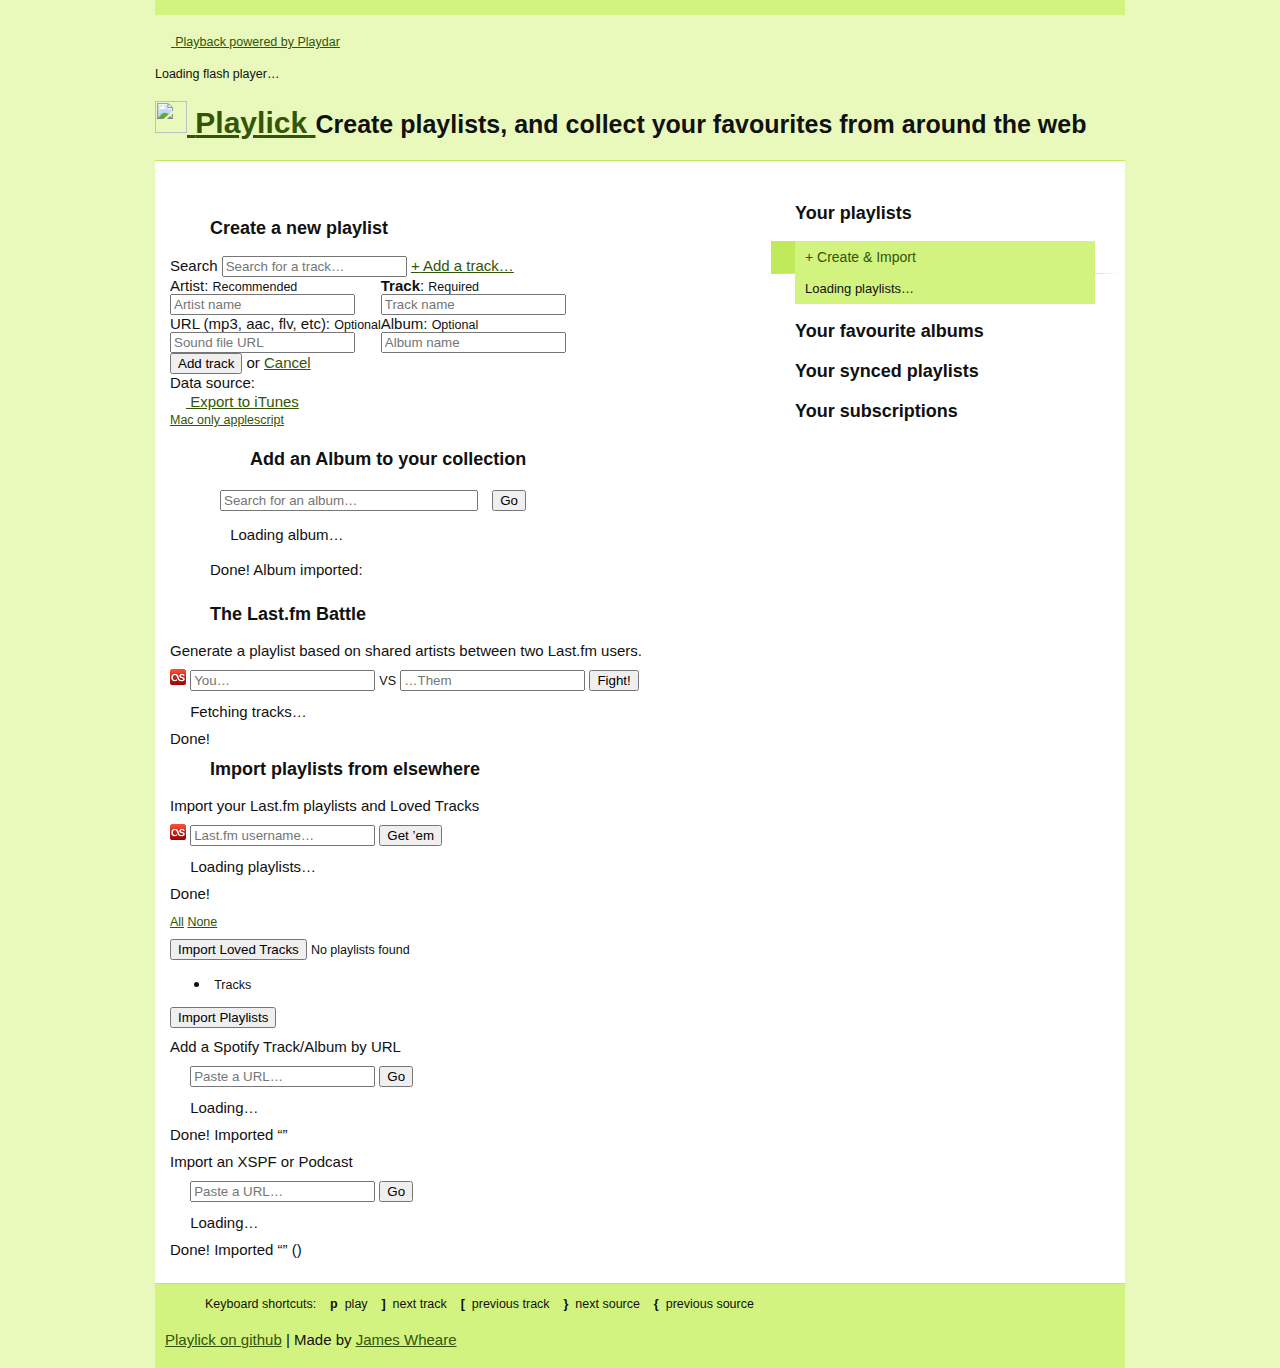
==== commit 4ce6e687: "Rename synched to synced. Looked funny" ====
--- a/public/index.html
+++ b/public/index.html
@@ -45,6 +45,11 @@
                         <ul class="playlists" id="albums"></ul>
                     </div>
                     
+                    <h1 id="syncedTitle">Your synced playlists</h1>
+                    <div class="sidebar_list">
+                        <ul class="playlists" id="synced"></ul>
+                    </div>
+                    
                     <h1 id="subscriptionsTitle">Your subscriptions</h1>
                     <div class="sidebar_list">
                         <ul class="playlists" id="subscriptions"></ul>
